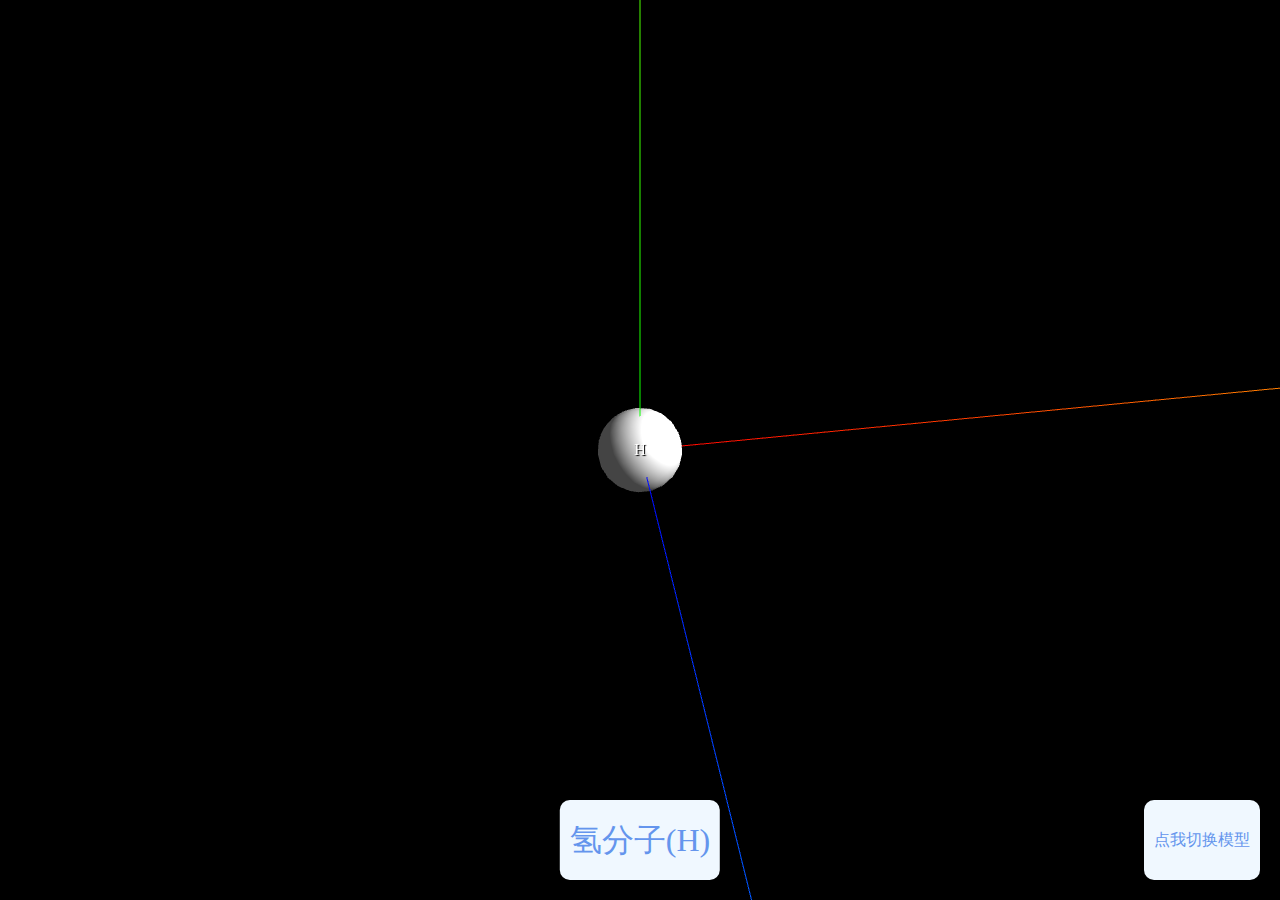
==== index.html @ 78e7b2f9 "rename" ====
<!DOCTYPE html>
<html lang="en">
<head>
    <meta charset="UTF-8">
    <title>分子结构示意</title>
    <style type="text/css">
        html, body {
            margin: 0;
            height: 100%;
        }

        canvas {
            display: block;
        }

        .float{
            position: fixed;
            height: 60px;
            bottom: 20px;
            background-color: aliceblue;
            color:cornflowerblue;
            text-align: center;
            line-height: 60px;
            padding: 10px;
            border-radius: 10px;
        }

        .btn{
            right: 20px;
            /* width: 100px; */
            cursor: pointer;
            user-select: none;
            transition: .5s;
        }
        .btn:hover{
            transform: translate(-25%,0)scale(1.5,1);
            height:80px;
            line-height: 80px;
            background-color: cornflowerblue;
            color: aliceblue;
        }

        .text{
            left: 50%;
            font-size: xx-large;
            transform: translate(-50%,0);
        }
        .dg.ac{
            display: none;
        }
    </style>
</head>
<body onload="draw();">
<div class="float btn" onclick="switch_model()">点我切换模型</div>
<div class="float text"></div>
</body>
<script src="lib/three.js"></script>
<script src="lib/CSS2DRenderer.js"></script>
<script src="lib/PDBLoader.js"></script>

<script src="lib/OrbitControls.js"></script>
<script src="lib/stats.min.js"></script>
<script src="lib/dat.gui.min.js"></script>
<script src="lib/Detector.js"></script>

<script>
    var renderer,labelRenderer;
    function initRender() {
        renderer = new THREE.WebGLRenderer({antialias:true});
        renderer.setSize(window.innerWidth, window.innerHeight);
        //告诉渲染器需要阴影效果
        renderer.setClearColor(0x000000);
        document.body.appendChild(renderer.domElement);

        //实例化css2dRenderer
        labelRenderer = new THREE.CSS2DRenderer();
        labelRenderer.setSize( window.innerWidth, window.innerHeight );
        labelRenderer.domElement.style.position = 'absolute';
        labelRenderer.domElement.style.top = '0';
        labelRenderer.domElement.style.pointerEvents = 'none';
        document.body.appendChild( labelRenderer.domElement );
    }

    var camera;
    function initCamera() {
        camera = new THREE.PerspectiveCamera(45, window.innerWidth/window.innerHeight, 0.1, 1000);
        camera.position.set(0, 40, 50);
        camera.lookAt(new THREE.Vector3(0,0,0));
        camera.name='camera'
    }

    var scene;
    function initScene() {
        scene = new THREE.Scene();
    }

    //初始化dat.GUI简化试验流程
    var gui;
    function initGui() {
        //声明一个保存需求修改的相关数据的对象
        gui = {
        };
        var datGui = new dat.GUI();
        //将设置属性添加到gui当中，gui.add(对象，属性，最小值，最大值）
    }

    var light;
    function initLight() {
        var alight=new THREE.AmbientLight(0x444444);
        alight.name='alight'
        scene.add(alight);

        light = new THREE.DirectionalLight(0xffffff);
        light.name='light'
        light.position.set(200, 200, 100);

        //告诉平行光需要开启阴影投射
        light.castShadow = true;

        scene.add(light);
    }

    function initHelper(){
        //辅助工具
        var helper = new THREE.AxesHelper(50);
        scene.add(helper);
    }

    var root;
    function initModel(name) {

        var loader = new THREE.PDBLoader();
        loader.load("models/"+name, function (pdb) {
            //创建一个模型组
            root = new THREE.Group();
            var offset = new THREE.Vector3();

            //获取到原子相关的数据
            var geometryAtoms = pdb.geometryAtoms;
            //获取到原子间的键的数据
            var geometryBonds = pdb.geometryBonds;
            //获取原子文字的数据
            var json = pdb.json;

            var boxGeometry = new THREE.BoxBufferGeometry( 1, 1, 1 );
            var sphereGeometry = new THREE.IcosahedronBufferGeometry( 1, 2 );

            //让模型居中
            geometryAtoms.computeBoundingBox();
            geometryAtoms.boundingBox.getCenter( offset ).negate();
            geometryAtoms.translate( offset.x, offset.y, offset.z );
            geometryBonds.translate( offset.x, offset.y, offset.z );

            //将原子和原子的文字添加到模型组当中
            var positions = geometryAtoms.getAttribute( 'position' );
            var colors = geometryAtoms.getAttribute( 'color' );
            var position = new THREE.Vector3();
            var color = new THREE.Color();
            for ( var i = 0; i < positions.count; i ++ ) {
                position.x = positions.getX( i );
                position.y = positions.getY( i );
                position.z = positions.getZ( i );
                color.r = colors.getX( i );
                color.g = colors.getY( i );
                color.b = colors.getZ( i );
                var material = new THREE.MeshPhongMaterial( { color: color } );
                var object = new THREE.Mesh( sphereGeometry, material );
                object.position.copy( position );
                object.position.multiplyScalar( 75 );
                object.scale.multiplyScalar( 25 );
                root.add( object );
                var atom = json.atoms[ i ];
                var text = document.createElement( 'div' );
                text.className = 'label';
                text.style.color = 'rgb(' + atom[ 3 ][ 0 ] + ',' + atom[ 3 ][ 1 ] + ',' + atom[ 3 ][ 2 ] + ')';
                text.style.textShadow = "1px 1px 1px #000";
                text.textContent = atom[ 4 ];
                var label = new THREE.CSS2DObject( text );
                label.position.copy( object.position );
                root.add( label );
            }

            //将原子之间的键添加到模型组当中
            positions = geometryBonds.getAttribute( 'position' );
            var start = new THREE.Vector3();
            var end = new THREE.Vector3();
            for ( var i = 0; i < positions.count; i += 2 ) {
                start.x = positions.getX( i );
                start.y = positions.getY( i );
                start.z = positions.getZ( i );
                end.x = positions.getX( i + 1 );
                end.y = positions.getY( i + 1 );
                end.z = positions.getZ( i + 1 );
                start.multiplyScalar( 75 );
                end.multiplyScalar( 75 );
                var object = new THREE.Mesh( boxGeometry, new THREE.MeshPhongMaterial( 0xffffff ) );
                object.position.copy( start );
                object.position.lerp( end, 0.5 );
                object.scale.set( 5, 5, start.distanceTo( end ) );
                object.lookAt( end );
                root.add( object );
            }

            //缩放并将模型组添加到场景当中
            root.scale.set(0.1, 0.1, 0.1);
            scene.add(root);
        });
    }


    //用户交互插件 鼠标左键按住旋转，右键按住平移，滚轮缩放
    var controls;
    function initControls() {

        controls = new THREE.OrbitControls( camera, renderer.domElement );

        // 如果使用animate方法时，将此函数删除
        //controls.addEventListener( 'change', render );
        // 使动画循环使用时阻尼或自转 意思是否有惯性
        controls.enableDamping = true;
        //动态阻尼系数 就是鼠标拖拽旋转灵敏度
        //controls.dampingFactor = 0.25;
        //是否可以缩放
        controls.enableZoom = true;
        //是否自动旋转
        controls.autoRotate = true;
        controls.autoRotateSpeed = 0.5;
        //设置相机距离原点的最远距离
        controls.minDistance  = 1;
        //设置相机距离原点的最远距离
        controls.maxDistance  = 200;
        //是否开启右键拖拽
        controls.enablePan = true;
    }

    function render() {

        renderer.render( scene, camera );

        labelRenderer.render( scene, camera );
    }

    //窗口变动触发的函数
    function onWindowResize() {

        camera.aspect = window.innerWidth / window.innerHeight;
        camera.updateProjectionMatrix();
        render();
        renderer.setSize( window.innerWidth, window.innerHeight );

    }

    function animate() {
        //更新控制器
        render();

        controls.update();

        requestAnimationFrame(animate);
    }

    var lists=['h.pdb','o.pdb','hf.pdb','of.pdb','water.pdb'];
    var modelid=-1;
    var names=['氢分子(H)','氧分子(O)','氢分子(H<sub>2</sub>)','氧分子(O<sub>2</sub>)','水分子(H<sub>2</sub>O)'];
    function switch_model(){
        modelid=(modelid+1)%lists.length;
        let i=0;
        scene.remove(root);
        for(var el of document.querySelectorAll('.label')){
            el.parentNode.removeChild(el);
        }
        initModel(lists[modelid]);
        document.querySelector('.text').innerHTML=names[modelid];
    }
    function draw() {
        //兼容性判断
        if ( ! Detector.webgl ) Detector.addGetWebGLMessage();

        initGui();
        initRender();
        initScene();
        initCamera();
        initControls();
        initLight();
        initHelper();
        switch_model();
        animate();
        window.onresize = onWindowResize;
    }
</script>
</html>
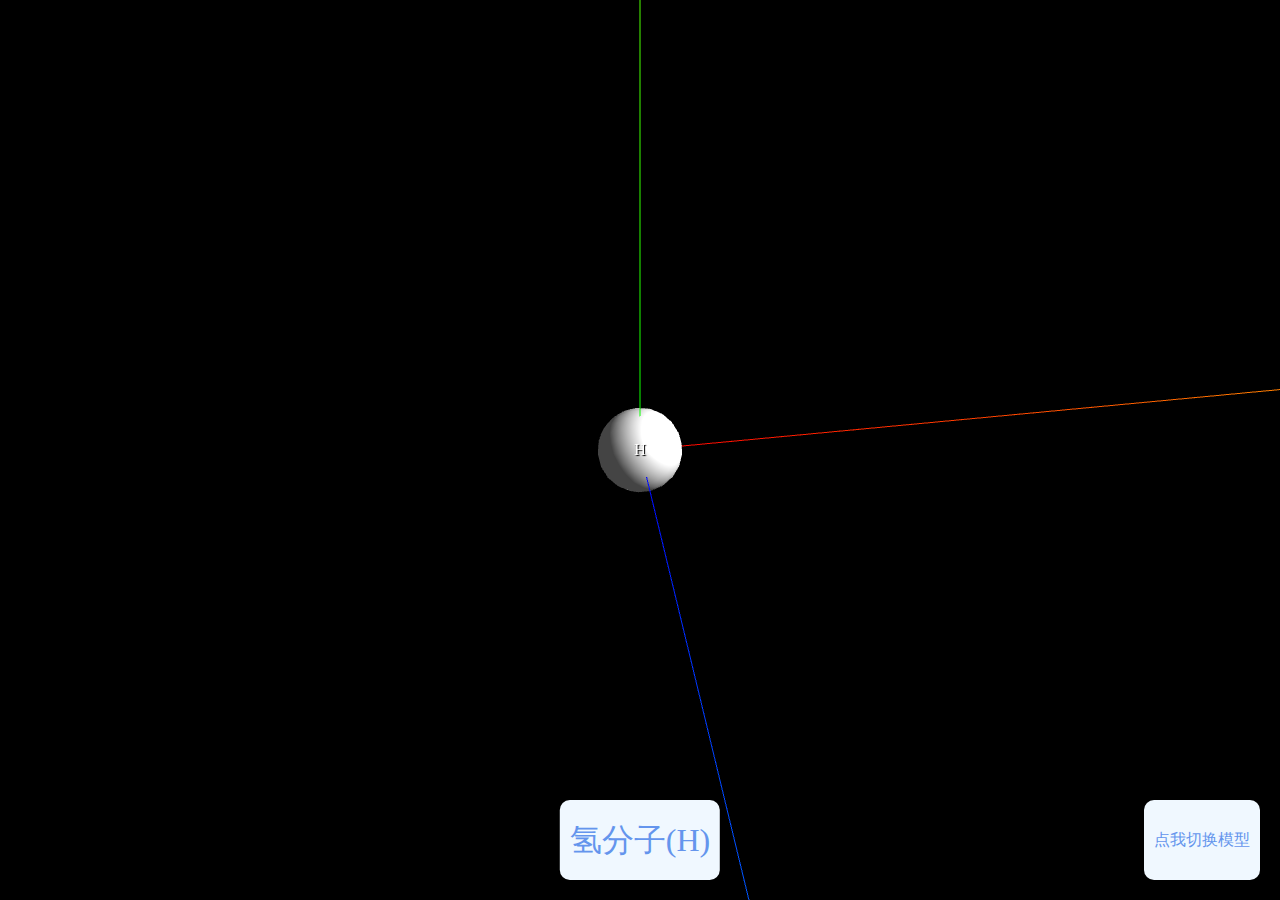
==== commit 788a4bcf: "增加反应" ====
--- a/index.html
+++ b/index.html
@@ -3,56 +3,9 @@
 <head>
     <meta charset="UTF-8">
     <title>分子结构示意</title>
-    <style type="text/css">
-        html, body {
-            margin: 0;
-            height: 100%;
-        }
-
-        canvas {
-            display: block;
-        }
-
-        .float{
-            position: fixed;
-            height: 60px;
-            bottom: 20px;
-            background-color: aliceblue;
-            color:cornflowerblue;
-            text-align: center;
-            line-height: 60px;
-            padding: 10px;
-            border-radius: 10px;
-        }
-
-        .btn{
-            right: 20px;
-            /* width: 100px; */
-            cursor: pointer;
-            user-select: none;
-            transition: .5s;
-        }
-        .btn:hover{
-            transform: translate(-25%,0)scale(1.5,1);
-            height:80px;
-            line-height: 80px;
-            background-color: cornflowerblue;
-            color: aliceblue;
-        }
-
-        .text{
-            left: 50%;
-            font-size: xx-large;
-            transform: translate(-50%,0);
-        }
-        .dg.ac{
-            display: none;
-        }
-    </style>
+    <link href="/main.css" rel="stylesheet">
 </head>
 <body onload="draw();">
-<div class="float btn" onclick="switch_model()">点我切换模型</div>
-<div class="float text"></div>
 </body>
 <script src="lib/three.js"></script>
 <script src="lib/CSS2DRenderer.js"></script>
@@ -62,230 +15,5 @@
 <script src="lib/stats.min.js"></script>
 <script src="lib/dat.gui.min.js"></script>
 <script src="lib/Detector.js"></script>
-
-<script>
-    var renderer,labelRenderer;
-    function initRender() {
-        renderer = new THREE.WebGLRenderer({antialias:true});
-        renderer.setSize(window.innerWidth, window.innerHeight);
-        //告诉渲染器需要阴影效果
-        renderer.setClearColor(0x000000);
-        document.body.appendChild(renderer.domElement);
-
-        //实例化css2dRenderer
-        labelRenderer = new THREE.CSS2DRenderer();
-        labelRenderer.setSize( window.innerWidth, window.innerHeight );
-        labelRenderer.domElement.style.position = 'absolute';
-        labelRenderer.domElement.style.top = '0';
-        labelRenderer.domElement.style.pointerEvents = 'none';
-        document.body.appendChild( labelRenderer.domElement );
-    }
-
-    var camera;
-    function initCamera() {
-        camera = new THREE.PerspectiveCamera(45, window.innerWidth/window.innerHeight, 0.1, 1000);
-        camera.position.set(0, 40, 50);
-        camera.lookAt(new THREE.Vector3(0,0,0));
-        camera.name='camera'
-    }
-
-    var scene;
-    function initScene() {
-        scene = new THREE.Scene();
-    }
-
-    //初始化dat.GUI简化试验流程
-    var gui;
-    function initGui() {
-        //声明一个保存需求修改的相关数据的对象
-        gui = {
-        };
-        var datGui = new dat.GUI();
-        //将设置属性添加到gui当中，gui.add(对象，属性，最小值，最大值）
-    }
-
-    var light;
-    function initLight() {
-        var alight=new THREE.AmbientLight(0x444444);
-        alight.name='alight'
-        scene.add(alight);
-
-        light = new THREE.DirectionalLight(0xffffff);
-        light.name='light'
-        light.position.set(200, 200, 100);
-
-        //告诉平行光需要开启阴影投射
-        light.castShadow = true;
-
-        scene.add(light);
-    }
-
-    function initHelper(){
-        //辅助工具
-        var helper = new THREE.AxesHelper(50);
-        scene.add(helper);
-    }
-
-    var root;
-    function initModel(name) {
-
-        var loader = new THREE.PDBLoader();
-        loader.load("models/"+name, function (pdb) {
-            //创建一个模型组
-            root = new THREE.Group();
-            var offset = new THREE.Vector3();
-
-            //获取到原子相关的数据
-            var geometryAtoms = pdb.geometryAtoms;
-            //获取到原子间的键的数据
-            var geometryBonds = pdb.geometryBonds;
-            //获取原子文字的数据
-            var json = pdb.json;
-
-            var boxGeometry = new THREE.BoxBufferGeometry( 1, 1, 1 );
-            var sphereGeometry = new THREE.IcosahedronBufferGeometry( 1, 2 );
-
-            //让模型居中
-            geometryAtoms.computeBoundingBox();
-            geometryAtoms.boundingBox.getCenter( offset ).negate();
-            geometryAtoms.translate( offset.x, offset.y, offset.z );
-            geometryBonds.translate( offset.x, offset.y, offset.z );
-
-            //将原子和原子的文字添加到模型组当中
-            var positions = geometryAtoms.getAttribute( 'position' );
-            var colors = geometryAtoms.getAttribute( 'color' );
-            var position = new THREE.Vector3();
-            var color = new THREE.Color();
-            for ( var i = 0; i < positions.count; i ++ ) {
-                position.x = positions.getX( i );
-                position.y = positions.getY( i );
-                position.z = positions.getZ( i );
-                color.r = colors.getX( i );
-                color.g = colors.getY( i );
-                color.b = colors.getZ( i );
-                var material = new THREE.MeshPhongMaterial( { color: color } );
-                var object = new THREE.Mesh( sphereGeometry, material );
-                object.position.copy( position );
-                object.position.multiplyScalar( 75 );
-                object.scale.multiplyScalar( 25 );
-                root.add( object );
-                var atom = json.atoms[ i ];
-                var text = document.createElement( 'div' );
-                text.className = 'label';
-                text.style.color = 'rgb(' + atom[ 3 ][ 0 ] + ',' + atom[ 3 ][ 1 ] + ',' + atom[ 3 ][ 2 ] + ')';
-                text.style.textShadow = "1px 1px 1px #000";
-                text.textContent = atom[ 4 ];
-                var label = new THREE.CSS2DObject( text );
-                label.position.copy( object.position );
-                root.add( label );
-            }
-
-            //将原子之间的键添加到模型组当中
-            positions = geometryBonds.getAttribute( 'position' );
-            var start = new THREE.Vector3();
-            var end = new THREE.Vector3();
-            for ( var i = 0; i < positions.count; i += 2 ) {
-                start.x = positions.getX( i );
-                start.y = positions.getY( i );
-                start.z = positions.getZ( i );
-                end.x = positions.getX( i + 1 );
-                end.y = positions.getY( i + 1 );
-                end.z = positions.getZ( i + 1 );
-                start.multiplyScalar( 75 );
-                end.multiplyScalar( 75 );
-                var object = new THREE.Mesh( boxGeometry, new THREE.MeshPhongMaterial( 0xffffff ) );
-                object.position.copy( start );
-                object.position.lerp( end, 0.5 );
-                object.scale.set( 5, 5, start.distanceTo( end ) );
-                object.lookAt( end );
-                root.add( object );
-            }
-
-            //缩放并将模型组添加到场景当中
-            root.scale.set(0.1, 0.1, 0.1);
-            scene.add(root);
-        });
-    }
-
-
-    //用户交互插件 鼠标左键按住旋转，右键按住平移，滚轮缩放
-    var controls;
-    function initControls() {
-
-        controls = new THREE.OrbitControls( camera, renderer.domElement );
-
-        // 如果使用animate方法时，将此函数删除
-        //controls.addEventListener( 'change', render );
-        // 使动画循环使用时阻尼或自转 意思是否有惯性
-        controls.enableDamping = true;
-        //动态阻尼系数 就是鼠标拖拽旋转灵敏度
-        //controls.dampingFactor = 0.25;
-        //是否可以缩放
-        controls.enableZoom = true;
-        //是否自动旋转
-        controls.autoRotate = true;
-        controls.autoRotateSpeed = 0.5;
-        //设置相机距离原点的最远距离
-        controls.minDistance  = 1;
-        //设置相机距离原点的最远距离
-        controls.maxDistance  = 200;
-        //是否开启右键拖拽
-        controls.enablePan = true;
-    }
-
-    function render() {
-
-        renderer.render( scene, camera );
-
-        labelRenderer.render( scene, camera );
-    }
-
-    //窗口变动触发的函数
-    function onWindowResize() {
-
-        camera.aspect = window.innerWidth / window.innerHeight;
-        camera.updateProjectionMatrix();
-        render();
-        renderer.setSize( window.innerWidth, window.innerHeight );
-
-    }
-
-    function animate() {
-        //更新控制器
-        render();
-
-        controls.update();
-
-        requestAnimationFrame(animate);
-    }
-
-    var lists=['h.pdb','o.pdb','hf.pdb','of.pdb','water.pdb'];
-    var modelid=-1;
-    var names=['氢分子(H)','氧分子(O)','氢分子(H<sub>2</sub>)','氧分子(O<sub>2</sub>)','水分子(H<sub>2</sub>O)'];
-    function switch_model(){
-        modelid=(modelid+1)%lists.length;
-        let i=0;
-        scene.remove(root);
-        for(var el of document.querySelectorAll('.label')){
-            el.parentNode.removeChild(el);
-        }
-        initModel(lists[modelid]);
-        document.querySelector('.text').innerHTML=names[modelid];
-    }
-    function draw() {
-        //兼容性判断
-        if ( ! Detector.webgl ) Detector.addGetWebGLMessage();
-
-        initGui();
-        initRender();
-        initScene();
-        initCamera();
-        initControls();
-        initLight();
-        initHelper();
-        switch_model();
-        animate();
-        window.onresize = onWindowResize;
-    }
-</script>
+<script src="main.js"></script>
 </html>--- a/main.css
+++ b/main.css
@@ -0,0 +1,47 @@
+html, body {
+    margin: 0;
+    height: 100%;
+}
+
+canvas {
+    display: block;
+}
+
+.float{
+    position: fixed;
+    height: 60px;
+    bottom: 20px;
+    background-color: aliceblue;
+    color:cornflowerblue;
+    text-align: center;
+    line-height: 60px;
+    padding: 10px;
+    border-radius: 10px;
+}
+
+.btn{
+    right: 20px;
+    /* width: 100px; */
+    cursor: pointer;
+    user-select: none;
+    transition: .5s;
+}
+.btn:hover{
+    transform: translate(-25%,0)scale(1.5,1);
+    height:80px;
+    line-height: 80px;
+    background-color: cornflowerblue;
+    color: aliceblue;
+}
+
+.text{
+    left: 50%;
+    font-size: xx-large;
+    transform: translate(-50%,0);
+}
+.dg.ac{
+    display: none;
+}
+html,body{
+    overflow: hidden;
+}